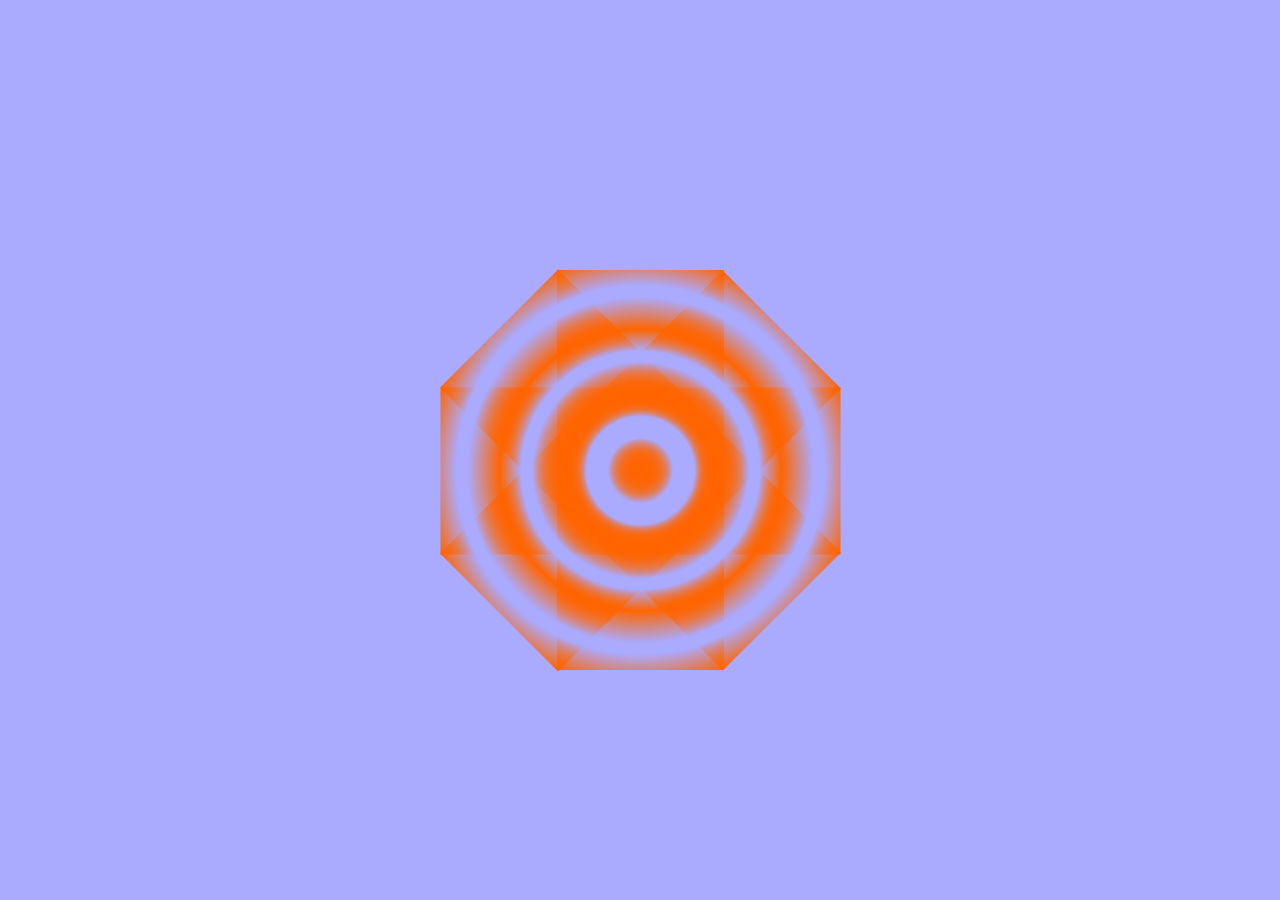
==== index.html @ 57f1213e "test.html -> index.html" ====
<!DOCTYPE html>
<html>
    <head>
        <meta charaset="utf-8">
        <title>test</title>
        <link rel="stylesheet" href="test.css"
    </head>
    <body>
        <div class="oct">
            <div class="octv"></div>
            <div class="octd"></div>
            <div class="octd2"></div>
            <div class="octh"></div>
        </div>
    </body>
</html>
---- test.css ----
body{
    font-size: 30px;
    /* display:flex; */
    background:#aaf;
    font-family: 'Courier New', Courier, monospace;
}

body div{
    margin: 20px auto;
}

.oct{
    width:400px;
    height:100px;
    /* background:white; */
    transform:translateY(250px);
    margin:10px,auto;
}
.oct>div{
    width:167px;
    height:400px;
    /*background:radial-gradient(circle,closest-side,
        rgba(255,100,0,100%) 0%,rgba(255,100,0,0%) 10%,
        rgba(255,100,0,100%) 20%,rgba(255,100,0,0%) 30%,
        rgba(255,100,0,100%) 40%,rgba(255,100,0,0%) 50%,
        rgba(255,100,0,100%) 60%,rgba(255,100,0,0%) 70%,
        rgba(255,100,0,100%) 80%,rgba(255,100,0,0%) 90%,
        rgba(255,100,0,100%) 100%);*/
    background:radial-gradient(circle,
        rgba(255,100,0,100%) 0%,rgba(255,100,0,0%) 15%,rgba(255,100,0,0%) 25%,
        rgba(255,100,0,100%) 35%,rgba(255,100,0,0%) 50%,rgba(255,100,0,0%) 55%,
        rgba(255,100,0,100%) 65%,rgba(255,100,0,0%) 80%,rgba(255,100,0,0%) 85%,
        rgba(255,100,0,100%) 100%);
    /* background: radial-gradient(closest-side, #3f87a6, #ebf8e1, #f69d3c); */
    
}

.octd{
    transform: translateY(-516px) rotateZ(45deg) ;
    margin:117px;
}

.octd2{
    transform: translateY(-1034px) rotateZ(-45deg) ;
    margin:117px;
}

.octh{
    transform:translateY(-1550px) rotateZ(90deg);
    margin:0px 117px;
}
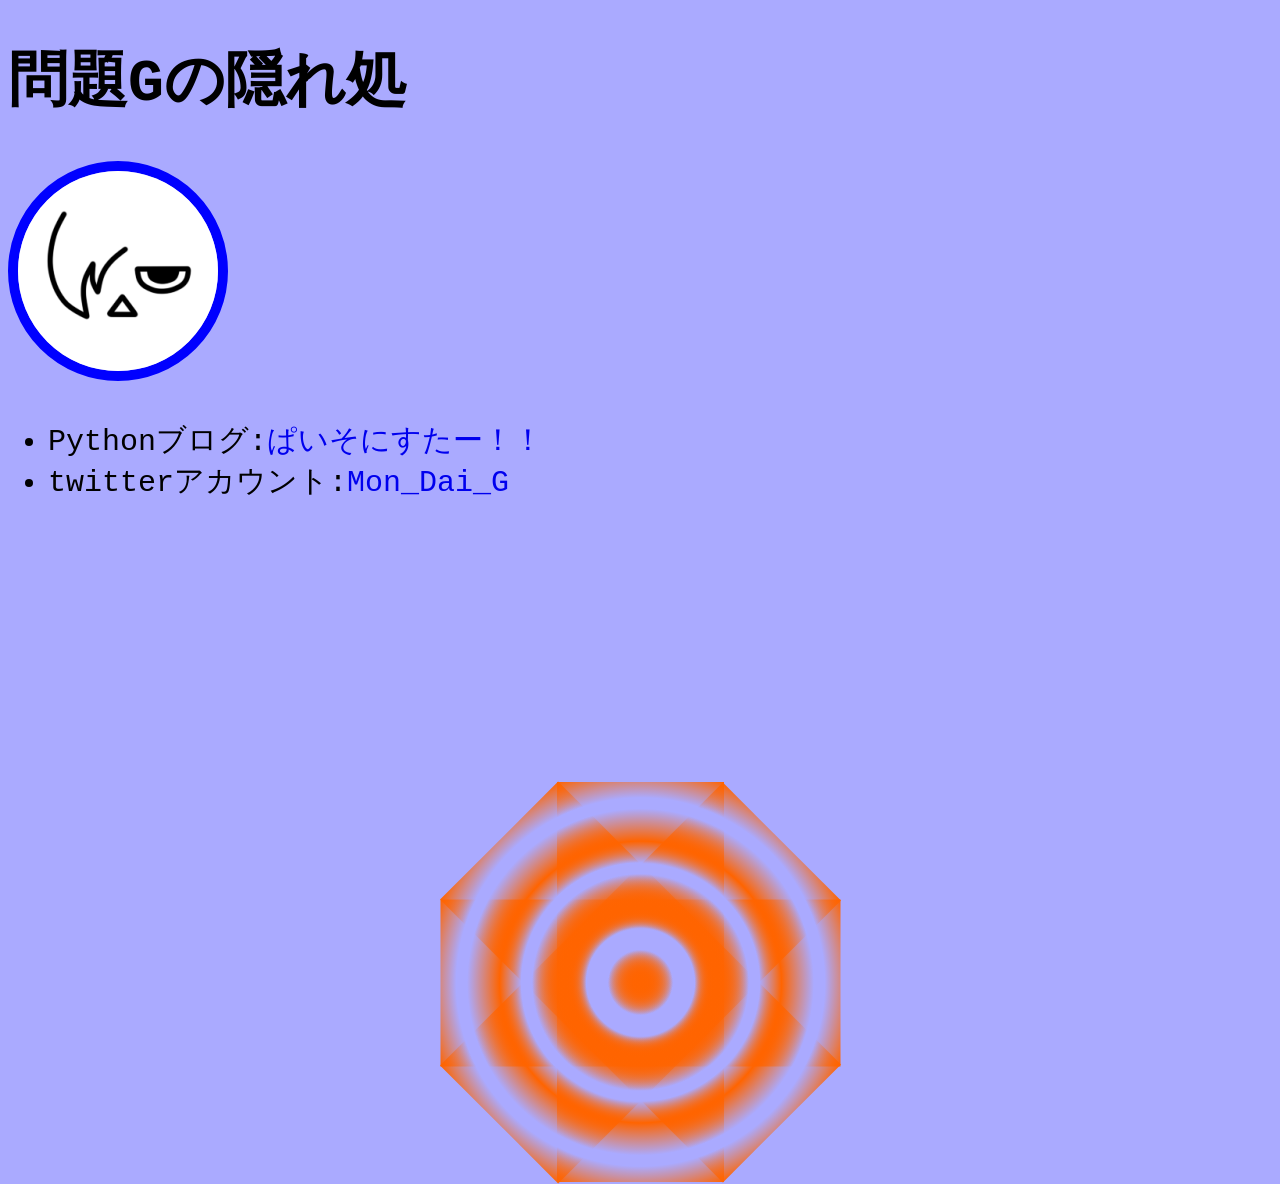
==== commit 2101c243: "add img and icon" ====
--- a/index.html
+++ b/index.html
@@ -3,9 +3,22 @@
     <head>
         <meta charaset="utf-8">
         <title>test</title>
-        <link rel="stylesheet" href="test.css"
+        <link rel="stylesheet" href="test.css">
     </head>
     <body>
+        <h1>問題Gの隠れ処</h1>
+        <img src="img/片目隠し系大.png" class="main-icon">
+        <div class="link-list">
+            <ul>
+                <li>
+                    Pythonブログ:<a href="http://blog.livedoor.jp/mon_dai_g/">ぱいそにすたー！！</a>
+                </li>
+                <li>
+                    twitterアカウント:<a href="https://twitter.com/Mon_Dai_G">Mon_Dai_G</a>
+                </li>
+            </ul>
+
+        </div>
         <div class="oct">
             <div class="octv"></div>
             <div class="octd"></div>
--- a/test.css
+++ b/test.css
@@ -1,4 +1,6 @@
-
+a{
+    text-decoration: none;
+}
 body{
     font-size: 30px;
     /* display:flex; */
@@ -8,6 +10,13 @@
 
 body div{
     margin: 20px auto;
+}
+
+.main-icon{
+    width:200px;
+    height:200px;
+    border-radius: 50%;
+    border:blue 10px solid ;
 }
 
 .oct{
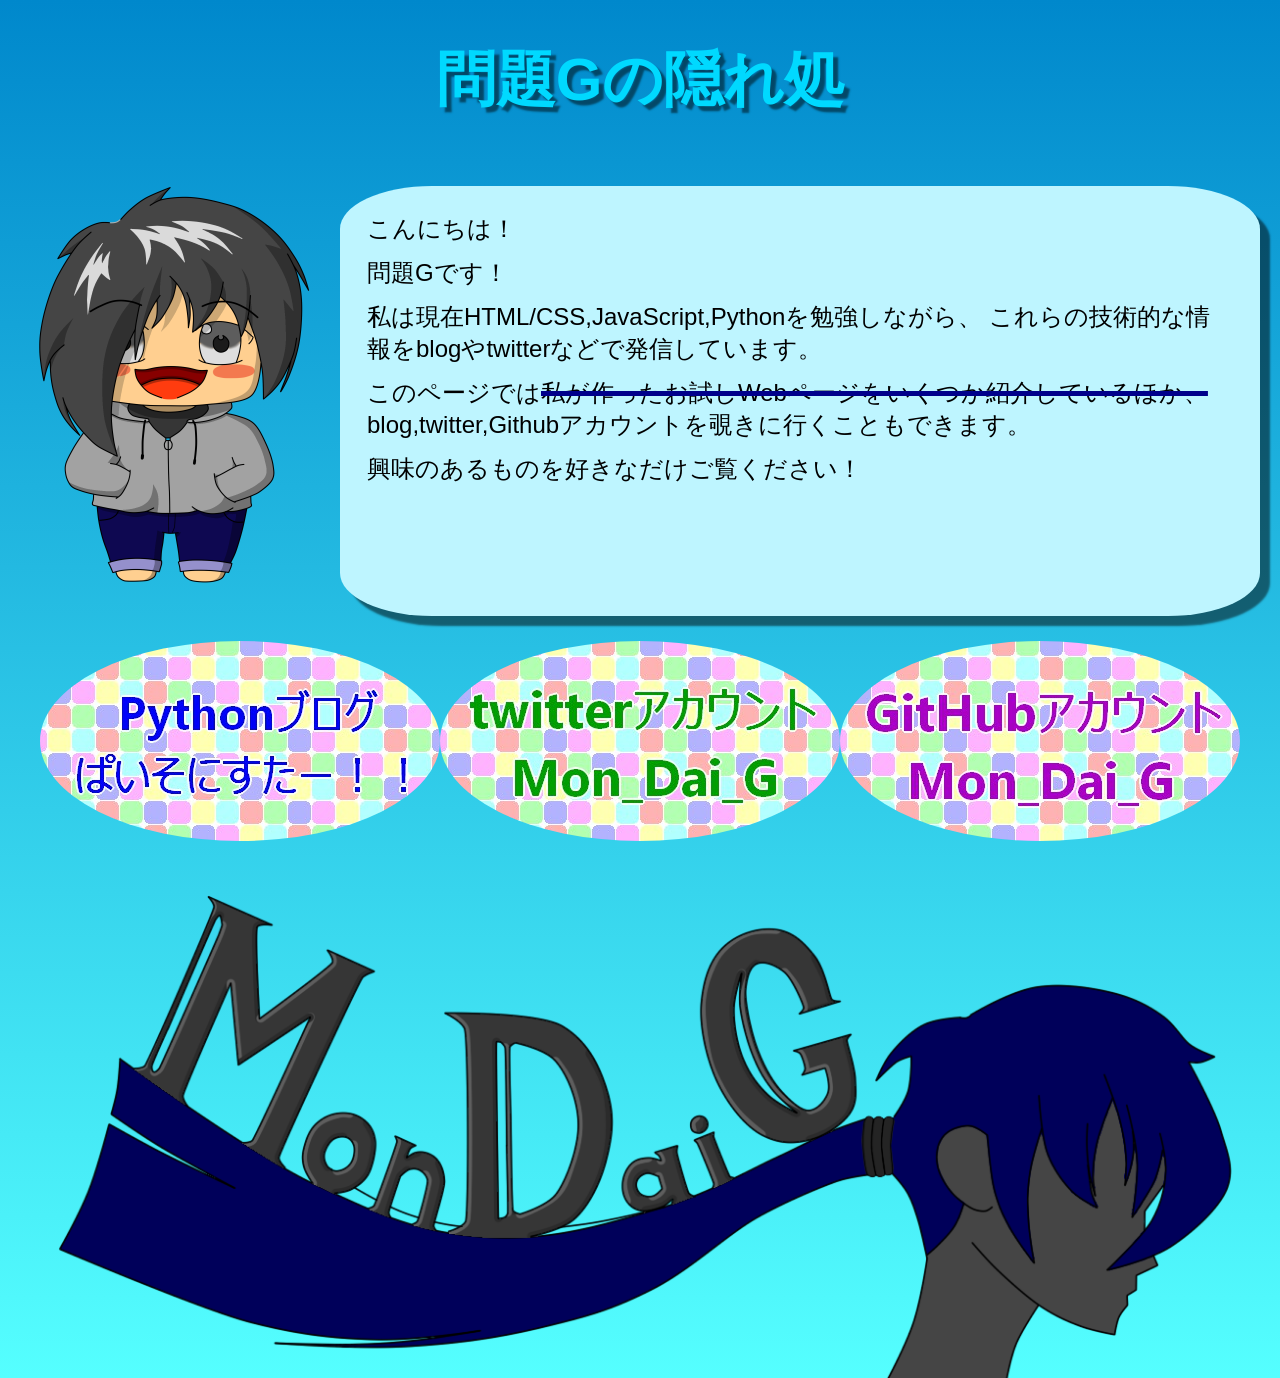
==== commit fcdf0df9: "make ver1.0" ====
--- a/index.html
+++ b/index.html
@@ -6,24 +6,44 @@
         <link rel="stylesheet" href="test.css">
     </head>
     <body>
-        <h1>問題Gの隠れ処</h1>
-        <img src="img/片目隠し系大.png" class="main-icon">
+        <header>
+            <h1>問題Gの隠れ処</h1>
+        </header>
+        <div class="introduction">
+            <!-- <div class="main-icon"></div> -->
+            <img src="img/MDGicon.png" alt="">
+            <div class="sp-baloon">
+                <p>こんにちは！</p>
+                <p>問題Gです！</p>
+                <p>私は現在HTML/CSS,JavaScript,Pythonを勉強しながら、
+                    これらの技術的な情報をblogやtwitterなどで発信しています。
+                </p>
+                <p>このページでは<span class="tempdel">私が作ったお試しWebページをいくつか紹介しているほか、</span>
+                    blog,twitter,Githubアカウントを覗きに行くこともできます。
+                </p>
+                <p>興味のあるものを好きなだけご覧ください！</p>
+            </div>
+        </div>
         <div class="link-list">
             <ul>
                 <li>
-                    Pythonブログ:<a href="http://blog.livedoor.jp/mon_dai_g/">ぱいそにすたー！！</a>
+                    <a href="http://blog.livedoor.jp/mon_dai_g/">
+                    <img src="img/pythoni.jpg">
+                    </a>
                 </li>
                 <li>
-                    twitterアカウント:<a href="https://twitter.com/Mon_Dai_G">Mon_Dai_G</a>
+                    <a href="https://twitter.com/Mon_Dai_G">
+                    <img src="img/twMDG.jpg">
+                    </a>   
+                </li>
+                <li>
+                    <a href="https://github.com/MonDaiG">
+                    <img src="img/gitMDG.jpg">
+                    </a>   
                 </li>
             </ul>
 
         </div>
-        <div class="oct">
-            <div class="octv"></div>
-            <div class="octd"></div>
-            <div class="octd2"></div>
-            <div class="octh"></div>
-        </div>
+        <footer></footer>
     </body>
 </html>
--- a/test.css
+++ b/test.css
@@ -3,13 +3,32 @@
 }
 body{
     font-size: 30px;
+    margin:0;
     /* display:flex; */
-    background:#aaf;
-    font-family: 'Courier New', Courier, monospace;
+    background:linear-gradient(#08c,#5ff);
+    font-family:'Franklin Gothic Medium', 'Arial Narrow', Arial, sans-serif;
 }
 
 body div{
     margin: 20px auto;
+}
+
+header h1{
+    text-align: center;
+    color:rgb(0, 217, 255);
+    text-shadow: 5px 5px 2px rgba(0,0,0,0.5);
+    text-shadow:  -2px -2px -1px rgba(255,255,255,0.5);
+}
+
+footer{
+    background: url("img/banner.png") left bottom;
+    background-size: cover;
+    margin:10px 1% 0;
+    /* border-bottom: double blue 10px; */
+    width:98%;
+    height:500px;
+    /* background-attachment: fixed; */
+    background-repeat: no-repeat;
 }
 
 .main-icon{
@@ -17,45 +36,68 @@
     height:200px;
     border-radius: 50%;
     border:blue 10px solid ;
+    background:url("img/MDGicon.jpg") center top;
+    background-size: 100%;
 }
 
-.oct{
-    width:400px;
-    height:100px;
-    /* background:white; */
-    transform:translateY(250px);
-    margin:10px,auto;
+.introduction{
+    width:auto;
+    height:450px;
+    margin:0 10px;
+
+    display:flex;
 }
-.oct>div{
-    width:167px;
+
+.introduction img{
+    width:300px;
     height:400px;
-    /*background:radial-gradient(circle,closest-side,
-        rgba(255,100,0,100%) 0%,rgba(255,100,0,0%) 10%,
-        rgba(255,100,0,100%) 20%,rgba(255,100,0,0%) 30%,
-        rgba(255,100,0,100%) 40%,rgba(255,100,0,0%) 50%,
-        rgba(255,100,0,100%) 60%,rgba(255,100,0,0%) 70%,
-        rgba(255,100,0,100%) 80%,rgba(255,100,0,0%) 90%,
-        rgba(255,100,0,100%) 100%);*/
-    background:radial-gradient(circle,
-        rgba(255,100,0,100%) 0%,rgba(255,100,0,0%) 15%,rgba(255,100,0,0%) 25%,
-        rgba(255,100,0,100%) 35%,rgba(255,100,0,0%) 50%,rgba(255,100,0,0%) 55%,
-        rgba(255,100,0,100%) 65%,rgba(255,100,0,0%) 80%,rgba(255,100,0,0%) 85%,
-        rgba(255,100,0,100%) 100%);
-    /* background: radial-gradient(closest-side, #3f87a6, #ebf8e1, #f69d3c); */
+    margin:25px 10px;
+}
+
+
+
+.sp-baloon{
+    font-size: 24px;
+    width:100%;
+    height:400px;
+    margin:25px 10px 25px 10px;
+    padding: 15px;
+    background-color: rgb(190, 245, 255);
+    border-radius: 10%;
+    box-shadow: 10px 10px 2px rgba(0,0,0,0.5);
+    overflow:hidden;
+    /* white-space: nowrap; */
+    text-overflow: ellipsis;
+}
+
+.sp-baloon p{
+    margin:0.5em
+}
+
+.tempdel{
+    text-decoration: solid line-through 5px darkblue;
+}
+
+.link-list ul{
+    display: flex;
+    width:100%;
+    flex-wrap: wrap;
+    list-style: none;
+}
+
+.link-list img{
+    border-radius: 50%;
+    width: auto;
+    height: 200px;
+}
+.link-list img:hover{
+    opacity: 50%;
+}
+
+.pythoni{
     
 }
 
-.octd{
-    transform: translateY(-516px) rotateZ(45deg) ;
-    margin:117px;
-}
-
-.octd2{
-    transform: translateY(-1034px) rotateZ(-45deg) ;
-    margin:117px;
-}
-
-.octh{
-    transform:translateY(-1550px) rotateZ(90deg);
-    margin:0px 117px;
-}
+.twMDG{
+    background-color: seagreen;
+}
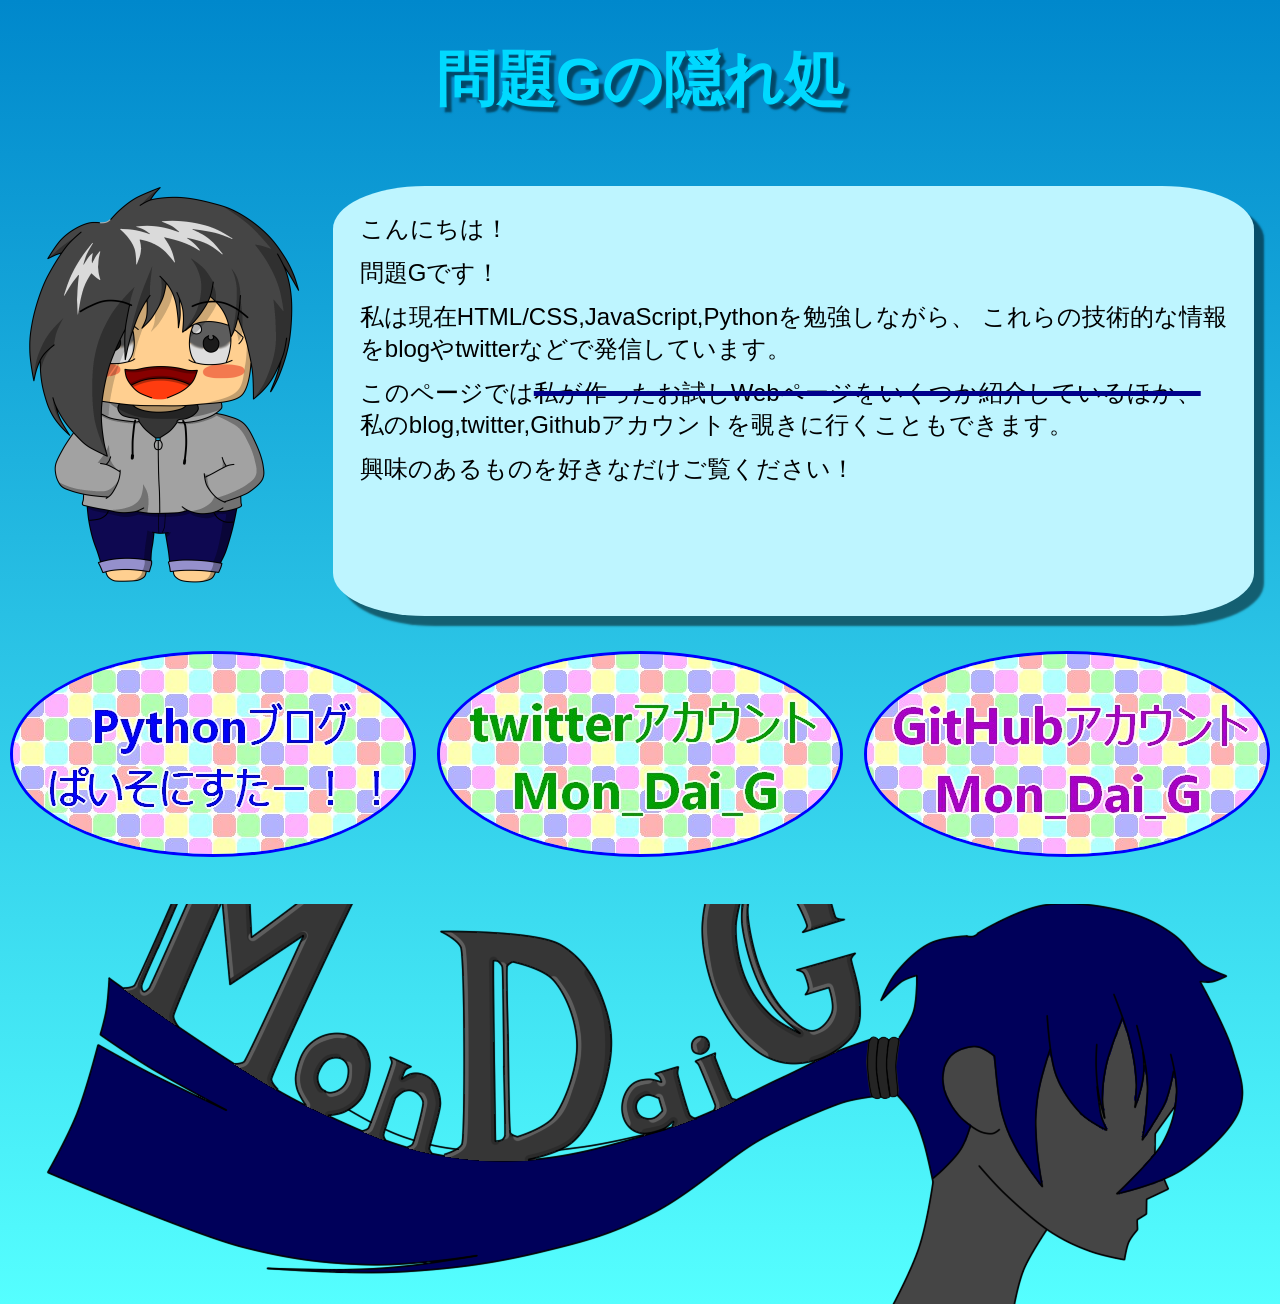
==== commit 9789f467: "modify ul width and add favicon" ====
--- a/index.html
+++ b/index.html
@@ -2,8 +2,9 @@
 <html>
     <head>
         <meta charaset="utf-8">
-        <title>test</title>
+        <title>問題Gの隠れ処</title>
         <link rel="stylesheet" href="test.css">
+        <link rel="shortcut icon" href="favicon.png">
     </head>
     <body>
         <header>
@@ -11,7 +12,7 @@
         </header>
         <div class="introduction">
             <!-- <div class="main-icon"></div> -->
-            <img src="img/MDGicon.png" alt="">
+            <img src="img/MDGicon.png">
             <div class="sp-baloon">
                 <p>こんにちは！</p>
                 <p>問題Gです！</p>
@@ -19,31 +20,32 @@
                     これらの技術的な情報をblogやtwitterなどで発信しています。
                 </p>
                 <p>このページでは<span class="tempdel">私が作ったお試しWebページをいくつか紹介しているほか、</span>
-                    blog,twitter,Githubアカウントを覗きに行くこともできます。
+                    私のblog,twitter,Githubアカウントを覗きに行くこともできます。
                 </p>
                 <p>興味のあるものを好きなだけご覧ください！</p>
             </div>
         </div>
         <div class="link-list">
+            
             <ul>
                 <li>
-                    <a href="http://blog.livedoor.jp/mon_dai_g/">
+                    <a href="http://blog.livedoor.jp/mon_dai_g/" target="_blank">
                     <img src="img/pythoni.jpg">
                     </a>
                 </li>
                 <li>
-                    <a href="https://twitter.com/Mon_Dai_G">
+                    <a href="https://twitter.com/Mon_Dai_G" target="_blank">
                     <img src="img/twMDG.jpg">
                     </a>   
                 </li>
                 <li>
-                    <a href="https://github.com/MonDaiG">
+                    <a href="https://github.com/MonDaiG" target="_blank">
                     <img src="img/gitMDG.jpg">
                     </a>   
                 </li>
             </ul>
-
         </div>
-        <footer></footer>
+        <footer>
+        </footer>
     </body>
 </html>
--- a/test.css
+++ b/test.css
@@ -21,29 +21,25 @@
 }
 
 footer{
-    background: url("img/banner.png") left bottom;
+    background: url("img/banner.png") center bottom;
     background-size: cover;
-    margin:10px 1% 0;
-    /* border-bottom: double blue 10px; */
-    width:98%;
-    height:500px;
-    /* background-attachment: fixed; */
+    height:400px;
     background-repeat: no-repeat;
 }
 
-.main-icon{
+
+/* .main-icon{
     width:200px;
     height:200px;
     border-radius: 50%;
     border:blue 10px solid ;
     background:url("img/MDGicon.jpg") center top;
     background-size: 100%;
-}
+} */
 
 .introduction{
-    width:auto;
+    width:100%;
     height:450px;
-    margin:0 10px;
 
     display:flex;
 }
@@ -58,9 +54,9 @@
 
 .sp-baloon{
     font-size: 24px;
-    width:100%;
+    border-width:97%;
     height:400px;
-    margin:25px 10px 25px 10px;
+    margin:25px 2% 25px 1%;
     padding: 15px;
     background-color: rgb(190, 245, 255);
     border-radius: 10%;
@@ -79,25 +75,25 @@
 }
 
 .link-list ul{
+    padding:0;
+    width:100%;
+    list-style: none;
     display: flex;
-    width:100%;
     flex-wrap: wrap;
-    list-style: none;
+    justify-content: space-around;
 }
 
 .link-list img{
+    border:solid blue 3px;
     border-radius: 50%;
-    width: auto;
+    margin: 10px;
+    width: 400px;
     height: 200px;
+    /* perspective: 500px; */
 }
 .link-list img:hover{
-    opacity: 50%;
+    /* opacity: 50%; */
+    transition: all 0.3s linear;
+    transform: scale(1.2);
+
 }
-
-.pythoni{
-    
-}
-
-.twMDG{
-    background-color: seagreen;
-}
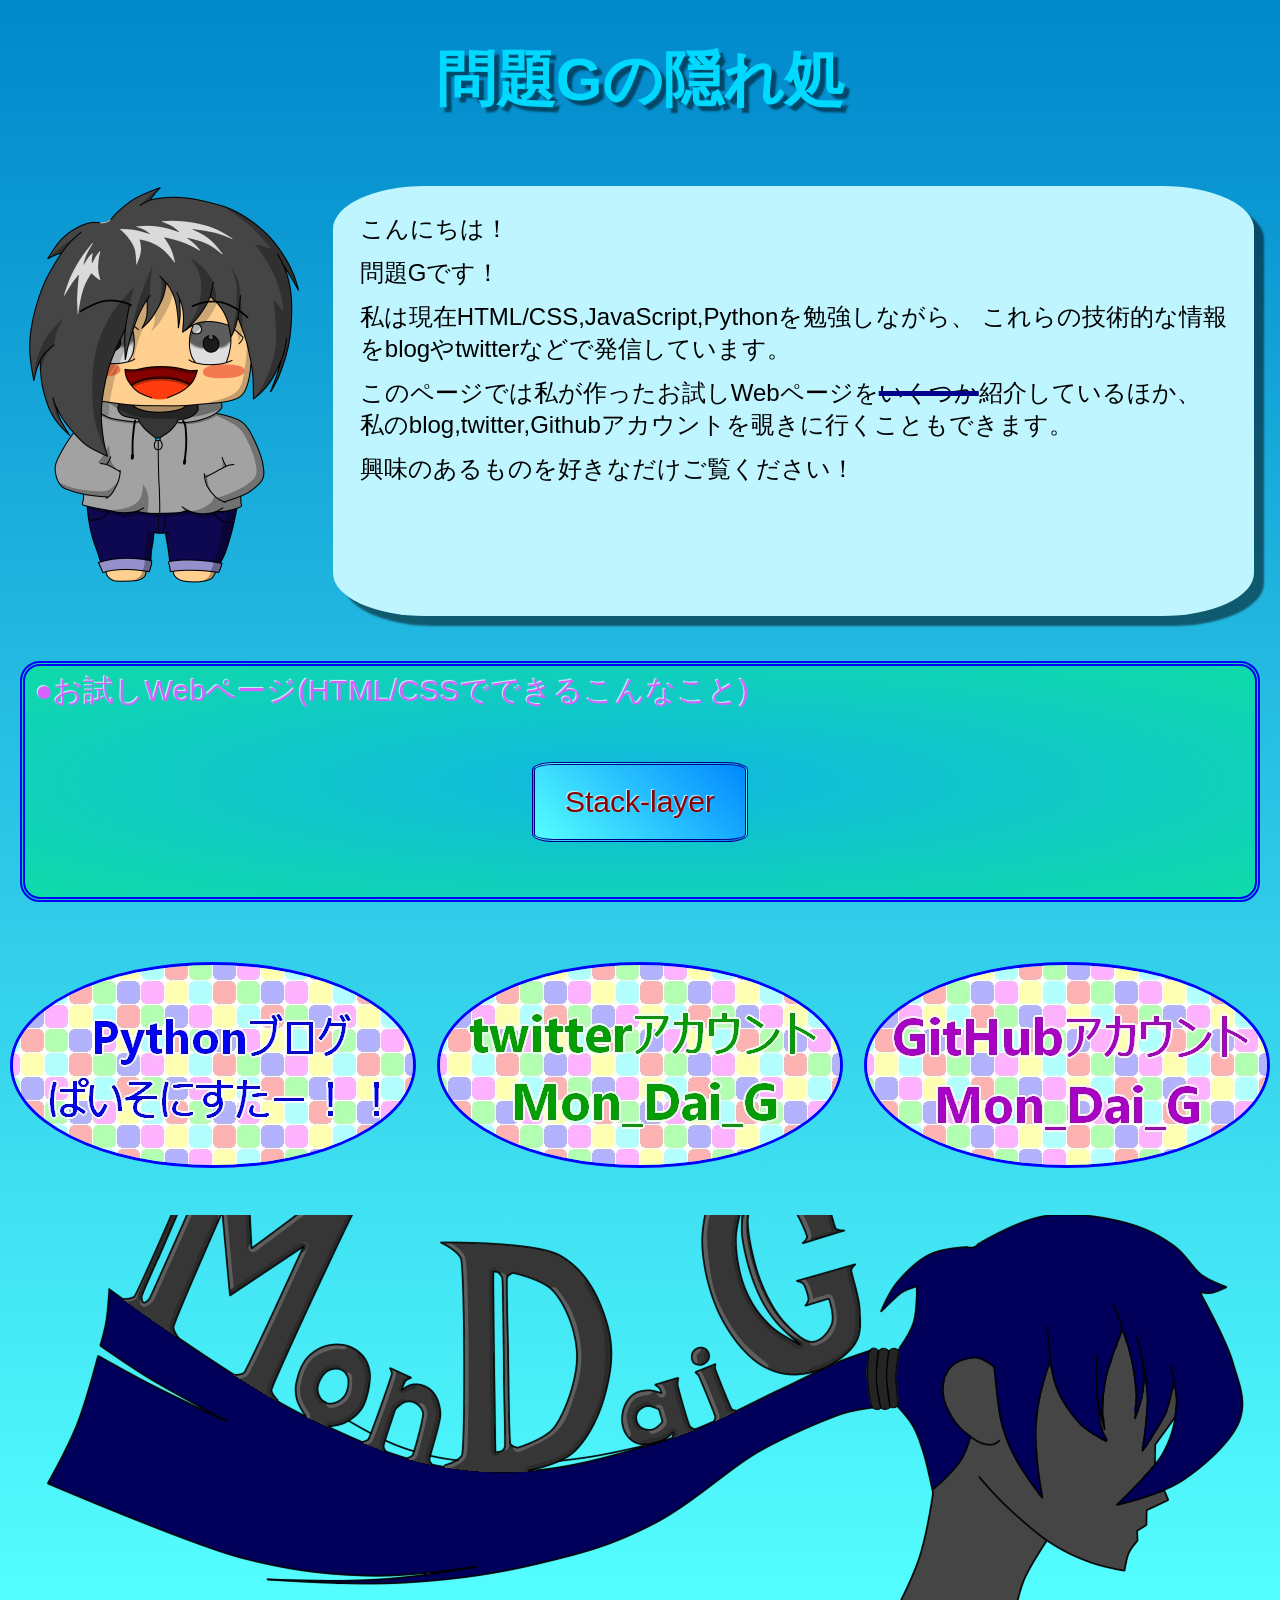
==== commit 29c76c0b: "add pagelist" ====
--- a/index.html
+++ b/index.html
@@ -19,14 +19,25 @@
                 <p>私は現在HTML/CSS,JavaScript,Pythonを勉強しながら、
                     これらの技術的な情報をblogやtwitterなどで発信しています。
                 </p>
-                <p>このページでは<span class="tempdel">私が作ったお試しWebページをいくつか紹介しているほか、</span>
+                <p>このページでは私が作ったお試しWebページを<span class="tempdel">いくつか</span>紹介しているほか、
                     私のblog,twitter,Githubアカウントを覗きに行くこともできます。
                 </p>
                 <p>興味のあるものを好きなだけご覧ください！</p>
             </div>
         </div>
+        
+        <div class="page-list">
+            ●お試しWebページ(HTML/CSSでできるこんなこと)
+            <ul>
+                <li>
+                    <a href="https://mondaig.github.io/Stack-layer/">
+                        <div class="page-link">Stack-layer</div>
+                    </a>
+                </li>
+            </ul>
+        </div>
+
         <div class="link-list">
-            
             <ul>
                 <li>
                     <a href="http://blog.livedoor.jp/mon_dai_g/" target="_blank">
--- a/test.css
+++ b/test.css
@@ -50,8 +50,6 @@
     margin:25px 10px;
 }
 
-
-
 .sp-baloon{
     font-size: 24px;
     border-width:97%;
@@ -71,8 +69,44 @@
 }
 
 .tempdel{
+    /* 一時的な字消し線用の設定 */
     text-decoration: solid line-through 5px darkblue;
 }
+
+.page-list{
+    color: rgb(211, 98, 255);
+    text-shadow: rgba(255,255,255,0.8) -1px -1px 1px;
+    /* text-shadow: rgba(0,0,0,0.5) 1px 1px 1px; */
+    margin: 50px 20px;
+    padding: 5px 10px;
+    background:radial-gradient(rgb(17, 184, 226),rgb(15, 219, 168)) ;
+    border-radius: 20px;
+    border: blue double 5px;
+}
+.page-list ul{
+    padding:0;
+    width:100%;
+    list-style: none;
+    display: flex;
+    flex-wrap: wrap;
+    justify-content: space-around;
+}
+
+.page-link{
+    color:darkred;
+    border-radius: 10%;
+    padding:20px 30px;
+    background: linear-gradient(45deg,#5ff,#08f);
+    border:double 3px darkblue;
+    text-align: center;
+}
+.page-link:hover{
+    transition:all ease-out 0.2s;
+    filter:brightness(120%);
+    transform: scale(1.1);
+}
+
+
 
 .link-list ul{
     padding:0;
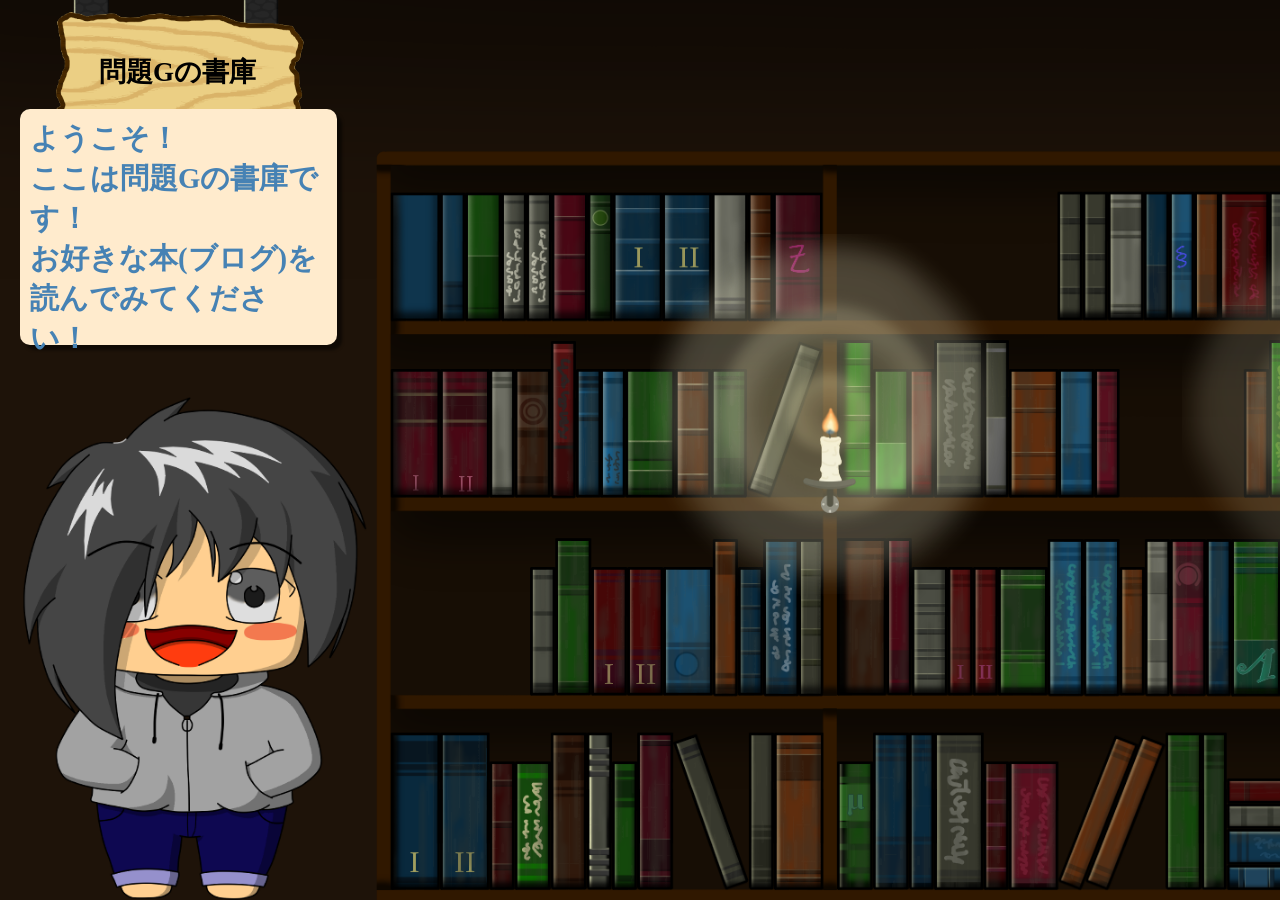
==== commit 6aa99698: "new mysite(2d)" ====
--- a/index.html
+++ b/index.html
@@ -2,61 +2,28 @@
 <html>
     <head>
         <meta charaset="utf-8">
-        <title>問題Gの隠れ処</title>
-        <link rel="stylesheet" href="test.css">
-        <link rel="shortcut icon" href="favicon.png">
+        <title>test</title>
+        <link rel="stylesheet" href="style.css">
+        <script src="main.js" defer></script>
     </head>
     <body>
-        <header>
-            <h1>問題Gの隠れ処</h1>
-        </header>
-        <div class="introduction">
-            <!-- <div class="main-icon"></div> -->
-            <img src="img/MDGicon.png">
-            <div class="sp-baloon">
-                <p>こんにちは！</p>
-                <p>問題Gです！</p>
-                <p>私は現在HTML/CSS,JavaScript,Pythonを勉強しながら、
-                    これらの技術的な情報をblogやtwitterなどで発信しています。
-                </p>
-                <p>このページでは私が作ったお試しWebページを<span class="tempdel">いくつか</span>紹介しているほか、
-                    私のblog,twitter,Githubアカウントを覗きに行くこともできます。
-                </p>
-                <p>興味のあるものを好きなだけご覧ください！</p>
-            </div>
+        <header></header>
+        <div id="main" class="mainbox">
+            <img id="P1-bf" alt="">
+            <img id="P1-f" class="hidden" alt="">
+            <img id="lcandl" alt="">
+            <img id="rcandl" alt="">
+            <img id="llight" alt="">
+            <img id="rlight" alt="">
+            <img id="plate" alt="">
+            <p id="guide">問題Gの書庫</p>
+        
+            <p id="baloon">ようこそ！<br>ここは問題Gの書庫です！<br>お好きな本(ブログ)を読んでみてください！</p>
+
+            <div id="bmask" class="hidden"></div>
+            <h1 id="ask-read" class="hidden">このブログを読みますか？</h1>
+            <input id="readY" class="hidden" value="Yes" type="button">
+            <input id="readN" class="hidden" value="No" type="button">
         </div>
-        
-        <div class="page-list">
-            ●お試しWebページ(HTML/CSSでできるこんなこと)
-            <ul>
-                <li>
-                    <a href="https://mondaig.github.io/Stack-layer/">
-                        <div class="page-link">Stack-layer</div>
-                    </a>
-                </li>
-            </ul>
-        </div>
-
-        <div class="link-list">
-            <ul>
-                <li>
-                    <a href="http://blog.livedoor.jp/mon_dai_g/" target="_blank">
-                    <img src="img/pythoni.jpg">
-                    </a>
-                </li>
-                <li>
-                    <a href="https://twitter.com/Mon_Dai_G" target="_blank">
-                    <img src="img/twMDG.jpg">
-                    </a>   
-                </li>
-                <li>
-                    <a href="https://github.com/MonDaiG" target="_blank">
-                    <img src="img/gitMDG.jpg">
-                    </a>   
-                </li>
-            </ul>
-        </div>
-        <footer>
-        </footer>
     </body>
 </html>
--- a/style.css
+++ b/style.css
@@ -0,0 +1,83 @@
+@charset "UTF-8";
+body {
+  height: 100vh;
+  /*横スク必須プロパティ*/
+  background-color: #100A05;
+  overflow-x: scroll;
+  overflow-y: hidden;
+  /*横スク必須プロパティ*/
+  font-size: large;
+  padding: 0;
+  margin: 0;
+}
+
+.mainbox {
+  overflow-y: hidden;
+  height: 100%;
+  position: relative;
+  background: url(img/room.png) no-repeat left bottom;
+  background-size: cover;
+}
+
+#P1-bf {
+  position: absolute;
+}
+
+#P1-f, #lcandl, #rcandl, #llight, #rlight {
+  position: absolute;
+  pointer-events: none;
+}
+
+#baloon {
+  position: absolute;
+  padding: 10px;
+  background-color: blanchedalmond;
+  color: steelblue;
+  border-radius: 10px;
+  font-weight: bold;
+  box-shadow: 5px 5px 3px rgba(0, 0, 0, 0.5);
+}
+
+.hidden {
+  display: none;
+}
+
+#bmask {
+  background-color: black;
+  opacity: 0.6;
+  position: fixed;
+  left: 0;
+  top: 0;
+  bottom: 0;
+  right: 0;
+  z-index: 10;
+}
+
+#ask-read {
+  font-size: 28px;
+  color: skyblue;
+  width: 400px;
+  margin: 0;
+  position: fixed;
+  z-index: 11;
+}
+
+#readY, #readN {
+  width: 100px;
+  height: 50px;
+  background: snow;
+  border-radius: 20px;
+  position: fixed;
+  z-index: 11;
+}
+
+#plate, #guide {
+  position: fixed;
+}
+
+#guide {
+  margin: 0;
+  font-weight: bold;
+}
+
+/*# sourceMappingURL=style.css.map */
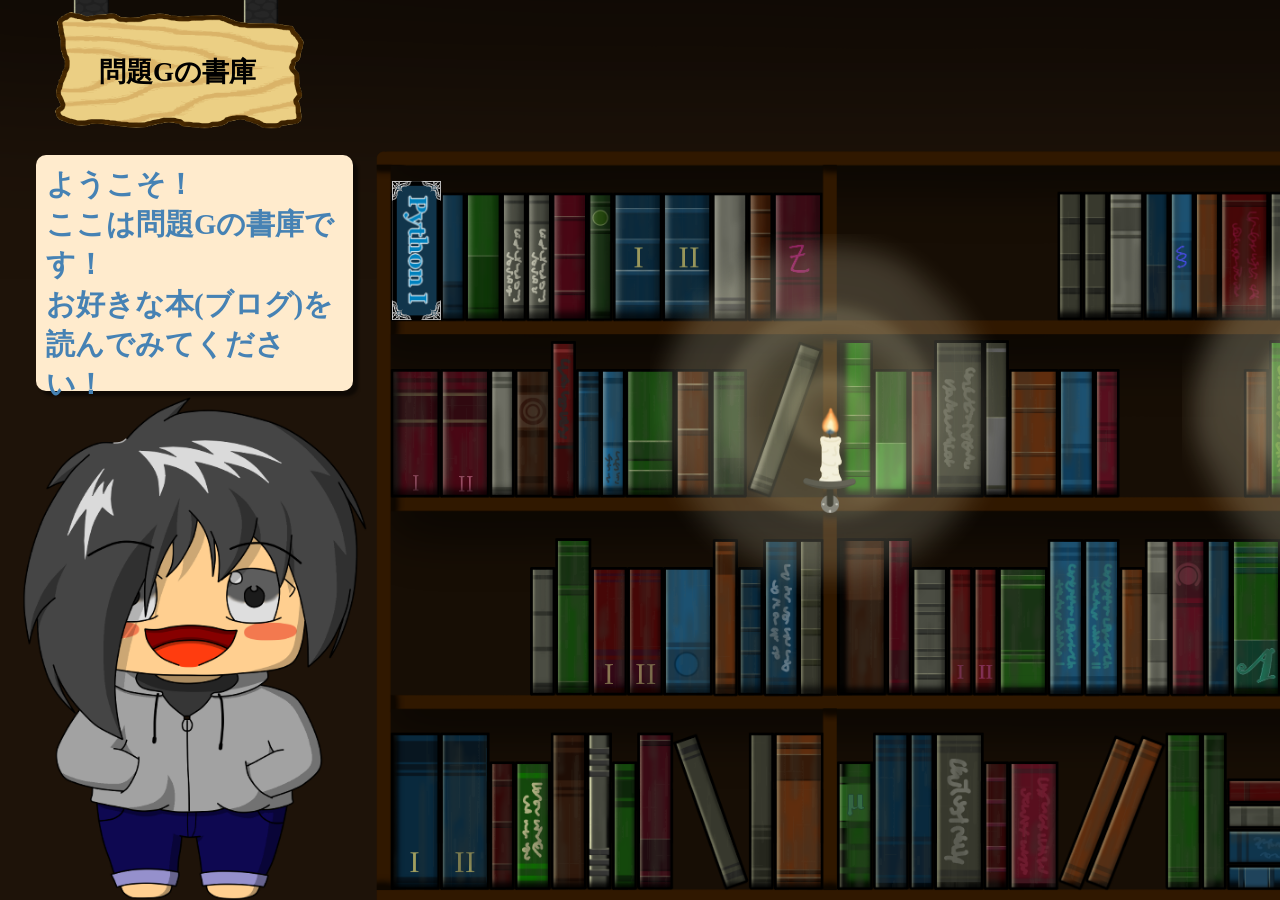
==== commit 9c4fed24: "modify title" ====
--- a/index.html
+++ b/index.html
@@ -2,7 +2,7 @@
 <html>
     <head>
         <meta charaset="utf-8">
-        <title>test</title>
+        <title>問題Gの書庫</title>
         <link rel="stylesheet" href="style.css">
         <script src="main.js" defer></script>
     </head>
